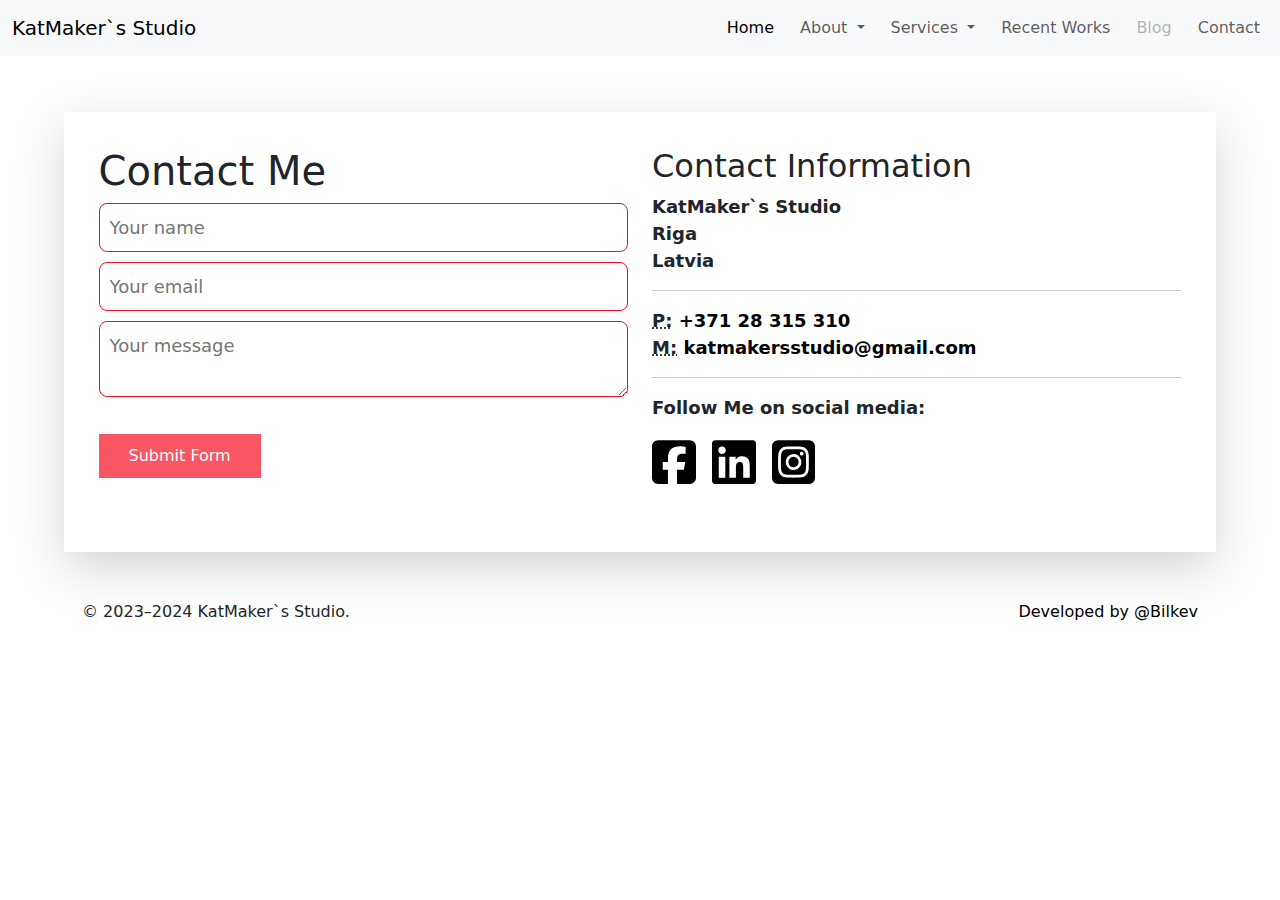
==== contact.html @ d9c0a56e "Add files via upload" ====
<!DOCTYPE html>
<html lang="en">

<head>
  <meta charset="UTF-8" />
  <meta name="viewport" content="width=device-width, initial-scale=1.0" />
  <title>KatMaker`s Studio| CONTACTS</title>
  <link href="https://cdn.jsdelivr.net/npm/bootstrap@5.3.3/dist/css/bootstrap.min.css" rel="stylesheet"
    integrity="sha384-QWTKZyjpPEjISv5WaRU9OFeRpok6YctnYmDr5pNlyT2bRjXh0JMhjY6hW+ALEwIH" crossorigin="anonymous" />
  <link rel="stylesheet" href="css/style.css" />
</head>

<body>
  <!-- NAVBAR START -->
  <nav class="navbar navbar-expand-lg bg-body-tertiary fixed-top">
    <div class="container-fluid">
      <a class="navbar-brand" href="#">KatMaker`s Studio</a>
      <button class="navbar-toggler" type="button" data-bs-toggle="collapse" data-bs-target="#navbarNav"
        aria-controls="navbarNav" aria-expanded="false" aria-label="Toggle navigation">
        <span class="navbar-toggler-icon"></span>
      </button>
      <div class="collapse navbar-collapse" id="navbarNav">
        <ul class="navbar-nav">
          <li class="nav-item">
            <a class="nav-link active" aria-current="page" href="index.html">Home</a>
          </li>
          <li class="nav-item dropdown">
            <a class="nav-link dropdown-toggle" href="#" id="navbarDropdown" role="button" data-bs-toggle="dropdown"
              aria-expanded="false">
              About
            </a>
            <ul class="dropdown-menu" aria-labelledby="navbarDropdown">
              <li><a class="dropdown-item" href="about.html">Why Me</a></li>
              <li><a class="dropdown-item" href="about.html#portfolio">KatMaker's Story</a></li>
            </ul>
          </li>

          <li class="nav-item dropdown">
            <a class="nav-link dropdown-toggle" href="#" id="navbarDropdown" role="button" data-bs-toggle="dropdown"
              aria-expanded="false">
              Services
            </a>
            <ul class="dropdown-menu" aria-labelledby="navbarDropdown">
              <li><a class="dropdown-item" href="services.html">Private Services</a></li>
              <li><a class="dropdown-item" href="services.html#services-businesses">Business Services
                  <hr>
                </a></li>
              <li><a class="dropdown-item" href="price_list.html">Pricing</a></li>
            </ul>
          </li>
          <li class="nav-item">
            <a class="nav-link" href="works.html">Recent Works</a>
          </li>
          <li class="nav-item">
            <a class="nav-link disabled" aria-disabled="true">Blog</a>
          </li>
          <li class="nav-item">
            <a class="nav-link" href="contact.html">Contact</a>
          </li>
        </ul>
      </div>
    </div>
  </nav>
  <!-- NAVBAR END -->

  <!-- SOCIAL MEDIA TAB  START-->
  <!-- <nav class="social-nav">
      <a
        class="nav-link"
        href="https://www.facebook.com/KatMakersStudio"
        target="_blank"
        ><img src="images/square-facebook.svg" alt=""
      /></a>
      <a
        class="nav-link"
        href="https://www.instagram.com/katmakersstudio/"
        target="_blank"
        ><img src="images/square-instagram.svg" alt=""
      /></a>
      <a
        class="nav-link"
        href="https://www.linkedin.com/in/jekaterina-bilk%C4%93vi%C4%8Da-9090b6209/"
        target="_blank"
        ><img src="images/linkedin.svg" alt=""
      /></a>
      <a class="nav-link" href="https://wa.me/37128315310" target="_blank"
        ><img src="images/square-whatsapp.svg" alt=""
      /></a>
    </nav> -->
  <!-- SOCIAL MEDIA TAB  END-->

  <!--CONTACT SECTION START-->
  <!-- CONTACT SECTION -->
  <section id="contact" class="py-5">
    <div class="container-fluid bordered shadow-lg contact-div">
      <div class="row">
        <!-- Contact Form -->
        <div class="col-md-6">
          <h1>Contact Me</h1>


          <form action="https://api.web3forms.com/submit" method="POST">
            <input type="hidden" name="access_key" value="c8d06678-b522-46f2-81d1-7e2ab0b3b38e">
            <!-- Name Input with Placeholder -->
            <input type="text" name="name" required placeholder="Your name">
            <!-- Email Input with Placeholder -->
            <input type="email" name="email" required placeholder="Your email">
            <!-- Message Textarea with Placeholder -->
            <textarea name="message" required placeholder="Your message"></textarea>
            <div class="h-captcha" data-captcha="true"></div>
            <button type="submit" class="btn">Submit Form</button>
          </form>



        </div>
        <!-- Contact Information -->
        <div class="col-md-6">
          <h2>Contact Information</h2>
          <address>
            <strong>KatMaker`s Studio

            </strong><br>
            Riga<br>
            Latvia<br>
            <hr>
            <abbr title="PHONE">P:</abbr> <a href="tel:+37128315310">+371 28 315 310</a><br>
            <abbr title="EMAIL">M:</abbr> <a href="mailto:katmakersstudio@gmail.com">katmakersstudio@gmail.com</a>
            <hr>

          </address>
          <p>Follow Me on social media:</p>
          <ul class="list-unstyled d-flex">
            <li><a href="https://www.facebook.com/KatMakersStudio"" class=" me-3 social-link" target="_blank"><img
                  src="images/square-facebook.svg" alt="Facebook" height="50"></a></li>
            <li><a href="https://www.linkedin.com/in/jekaterina-bilk%C4%93vi%C4%8Da-9090b6209/" class="me-3 social-link"
                target="_blank"><img src="images/linkedin.svg" alt="LinkedIn" height="50"></a></li>
            <li><a href="https://www.instagram.com/katmakersstudio/" class="me-3 social-link" target="_blank"><img
                  src="images/square-instagram.svg" alt="Instagram" height="50"></a></li>
          </ul>
        </div>
      </div>
    </div>
  </section>

  <!--CONTACT SECTION END-->

  <!-- EMAIL SECTION START -->
  <!-- <div class="email-img">
      <img src="images/at-solid.svg" alt="" />
    </div> -->
  <!-- EMAIL SECTION END -->

  <!-- FOOTER START -->
  <footer class="container">
    <p class="float-end"><a href="#">Developed by @Bilkev</a></p>
    <p>
      © 2023–2024 KatMaker`s Studio.
      <!--<a href="#">Privacy</a>  <a href="#">Terms</a>-->
    </p>
  </footer>
  <!-- FOOTER END -->

  <!-- BOOTSTRAPS JAVASCRIPT LINK-->
  <script src="https://cdn.jsdelivr.net/npm/bootstrap@5.3.3/dist/js/bootstrap.bundle.min.js"
    integrity="sha384-YvpcrYf0tY3lHB60NNkmXc5s9fDVZLESaAA55NDzOxhy9GkcIdslK1eN7N6jIeHz"
    crossorigin="anonymous"></script>
</body>

</html>
---- css/style.css ----
/* GENERAL */
:root {
    --primary-color: #f60f20;
    --secondary-color: #1b206e;
  }

  *, body {
    padding: 0;
    margin: 0;
  }

  /* BUTTON */
  .btn {
    cursor: pointer;
    display: inline-block;
    background: var(--primary-color);   
    color: #fff;
    text-decoration: none;
    padding: 10px 30px;
    margin: 20px 0;
    border: 0;
    border-radius: 0%;
    opacity: 0.7;
    transition: opacity 0.5s, transform 0.5s, box-shadow 0.5s !important;
    z-index: 5 !important; 
  }

  .btn-outline {
    background: transparent;
    border: 2px solid var(--primary-color);
    color: #dc3545;/* Black text color */
  }
  
  .btn:hover {
    color: var(--primary-color);
    opacity: 1;
    transform: scale(1.05); 
    box-shadow: 5px 10px 20px rgba(222, 95, 95, 0.3);
    border: 1px solid #f60f20;
  }

/* NAVIGATION */
.navbar-nav {
    justify-content: flex-end;
    width: 100%;
  }
  .navbar-nav .nav-item {
    margin-left: 10px;
    position: relative;
    color: #000000 !important;
}

.navbar-nav .nav-item .nav-link:hover {
    color: var(--primary-color);
    transition: color 0.5s, transform 0.3s;
    transform: scale(1.2);
}

/* SOCIAL TAB */
.social-nav {
    position: fixed; 
    top: 50%; 
    transform: translateY(-50%); 
    display: flex; 
    flex-direction: column; 
    z-index: 999;
  }
  
  .social-nav .nav-link {
    
    width: 25px;
    height: 25px;
    margin: 10px;
  }
  
  .social-nav .nav-link img {
    width: 100%; 
    height: 100%; 
    object-fit: contain; 
  }
  
  .social-nav .nav-link:hover {
    background-color: #f0f0f0; 
    transform: scale(1.2);
    box-shadow: 5px 10px 20px rgba(222, 95, 95, 0.3);
  }

  /* EMAIL NAV */
  .email-img {
    position: fixed;
    left: 0;
    bottom: 50px;
    width: 25px; /* Adjust width as needed */
    height: 25px; /* Adjust height as needed */
    margin: 10px;
}

.email-img:hover {
    transform: scale(1.3);
    box-shadow: 5px 10px 20px rgba(222, 95, 95, 0.3); /* Add shadow on hover */
}
  
  /* FOOTER */
footer li, a{
   color: #000000;
   text-decoration: none;
}

/* FIRST PAGE STYLES */
#hero {
  padding: 5%;
}

/* ABOUT STYLES */
#feature {
  padding: 5%;
}


#featured-3 {
  padding: 60px 0;
}

.feature {
  /* text-align: left; */
  padding: 20px;
}

.feature-icon {
  width: 80px;
  height: 80px;
  background-color: transparent !important;
  /* Set the background color for the feature icons */
  border: 1px solid #dc3545;
  border-radius: 50%;
  color: #fff;
}

.p-count {
  font-size: large;
  font-weight: 700;
}

#portfolio  {
  padding: 5%;
}

#portfolio div {
  margin: 2% 0 2% 0;
}

#statistics {
  padding: 5%;
}

#statistics div {
  margin: 2% 0 2% 0;
}

#statistics .col-md-4 img {
  width: 80px;
  padding: 20px;
  height: 80px;
  border: 1px solid #dc3545;
  border-radius: 50%;
  color: #fff;
  object-fit: contain; /* Ensure the image fits within the container */
}


#press {
  /* background-color: #dc3545; */
  padding: 3%;
  display: flex;
  justify-content: space-around;
  flex-shrink: 3;
}

#press {
  /* background-color: #dc3545; */
  padding: 3%;
  display: flex;
  flex-direction: row;
  justify-content: space-around;
  flex-shrink: 2;
}

#press img {
  max-width: 100px;
  max-height: 100px;
}

/* Services styles */
#services-personal {
 padding: 5%;
}

#services-personal .feature-card {
  margin-right: 10px;
  border: 1px solid #dc3545;
  max-width: 300px;
  padding: 15px; /* Add padding */
  transition: transform 0.3s, box-shadow 0.3s, opacity 0.3s; /* Add transition effect */
}

#services-personal .feature-card:hover {
  transform: scale(0.95); /* Add hover effect */
  box-shadow: 0 4px 8px rgba(0, 0, 0, 0.1); /* Add shadow on hover */
  opacity: 1; /* Increase opacity on hover */
}

#services-personal .p-2 {
  width: 80px;
  height: 80px;
  color: #fff;
  object-fit: contain; /* Ensure the image fits within the container */
}

#services-personal .feature-icon-small {
  border: 1px solid #dc3545;
  width: 80px;
  height: 80px;
  padding: 20px; /* Adjust padding to fit the icon properly */
  color: #fff;
  object-fit: contain; /* Ensure the image fits within the container */
  box-shadow: 0 0 20px rgba(0, 0, 0, 0.3); /* Add blurry shadow with opacity */
  opacity: 0.8; /* Set opacity */
}

 .icon-link {
  text-decoration: underline;
}

.setvissu-conteineris {
  padding: 3%;
  margin-bottom: 2%;
}

/*businesses styles */
#services-businesses {
  padding: 5%;
 }
 
 #services-businesses .feature-card {
   margin-right: 10px;
   border: 1px solid #dc3545;
   max-width: 300px;
   padding: 15px; /* Add padding */
   transition: transform 0.3s, box-shadow 0.3s, opacity 0.3s; /* Add transition effect */
 }
 
 #services-businesses .feature-card:hover {
   transform: scale(0.95); /* Add hover effect */
   box-shadow: 0 4px 8px rgba(0, 0, 0, 0.1); /* Add shadow on hover */
   opacity: 1; /* Increase opacity on hover */
 }
 
 #services-businesses .p-2 {
   width: 80px;
   height: 80px;
   color: #fff;
   object-fit: contain; /* Ensure the image fits within the container */
 }
 
 #services-businesses .feature-icon-small {
   border: 1px solid #dc3545;
   width: 80px;
   height: 80px;
   padding: 20px; /* Adjust padding to fit the icon properly */
   color: #fff;
   object-fit: contain; /* Ensure the image fits within the container */
   box-shadow: 0 0 20px rgba(0, 0, 0, 0.3); /* Add blurry shadow with opacity */
   opacity: 0.8; /* Set opacity */
 }

 /* PRICE LIST STYLES */

 #price-tables {
  padding: 5%;
 }

 #price-tables h1 {
  padding-top: 20px;
 }

 /* Targeting the custom card */
.custom-card {
  border-color: #dc3545 !important; /* Change border color */
}

/* Targeting the card header text and background color */
.custom-card .card-header {
  background-color: #dc3545 !important; /* Change background color */
  color: #fff; /* Change text color */
}

#pricing-table-private {
  padding: 5%;
}

#pricing-table-private h2 {
  padding: 30px 0;
}

/* Works styles */

/* Gallery styles */

#work {
  padding: 5%;
}

.gallery {
  padding: 3%;
  display: flex;
  flex-wrap: wrap;
  /* Your gallery styles */
}

.gallery img {
  width: 200px;
  height: 200px;
  margin: 10px;
  /* Your image styles */
}

/* Lightbox styles */
.lightbox {
  position: fixed;
  top: 0;
  left: 0;
  width: 100%;
  height: 100%;
  background-color: rgba(0, 0, 0, 0.7);
  display: none;
  justify-content: center;
  align-items: center;
  /* Your lightbox styles */
}

.lightbox img {
  max-width: 80%;
  max-height: 80%;
  /* Your lightbox image styles */
}

/* Lightbox arrow button styles */
.arrow-btn {
  position: absolute;
  top: 50%;
  transform: translateY(-50%);
  width: 50px;
  height: 50px;
  background-color: rgba(255, 255, 255, 0.5);
  color: #000;
  font-size: 24px;
  line-height: 50px;
  text-align: center;
  cursor: pointer;
  z-index: 9999; /* Ensure the buttons appear on top of other elements */
}

.prev-btn {
  left: 10px; /* Adjust the distance from the left side */
}

.next-btn {
  right: 10px; /* Adjust the distance from the right side */
}

/* Hover effect for buttons */
.arrow-btn:hover {
  background-color: rgba(255, 255, 255, 0.7); /* Lighten the background color on hover */
}


/* CONTACT STYLES */

#contact {
  margin-top: 5%;
  padding: 5%;
  font-size: large;
  font-weight: 600;
  
}

.contact-div {
  padding: 3%;
}

/* styles.css */

/* Add custom CSS for contact form styling */
form {
  margin-bottom: 20px; /* Add space between form elements */
}

input[type="text"],
input[type="email"],
textarea {
  border: 1.5px solid var(--primary-color); /* Set border color */
  border-radius: 8px; /* Apply border radius */
  padding: 10px; /* Add padding to input fields */
  margin-bottom: 10px; /* Add space between input fields */
  width: 100%; /* Set input fields width */
}

textarea {
  resize: vertical; /* Allow vertical resizing of textarea */
}


/* Custom CSS for social media icons */


 /* MEDIA QUERY */
@media (max-width: 992px) {
    .navbar-nav {
      justify-content: center;
      text-align: center;
      font-size: 1.5rem;
    }

   
  #press img {
      max-width: 70px;
      max-height: 70px;
  }
}

@media (max-width: 768px) {
  #press img {
    max-width: 50px;
    max-height: 50px;
}
}

@media (max-width: 500px) {
  #press img {
    max-width: 40px;
    max-height: 40px;
}
} 

@media (max-width: 492px) {
  #services-personal .row-cols-sm-2 .col {
    justify-content: center;
    text-align: center;
    margin-left: 20px;
  }
}
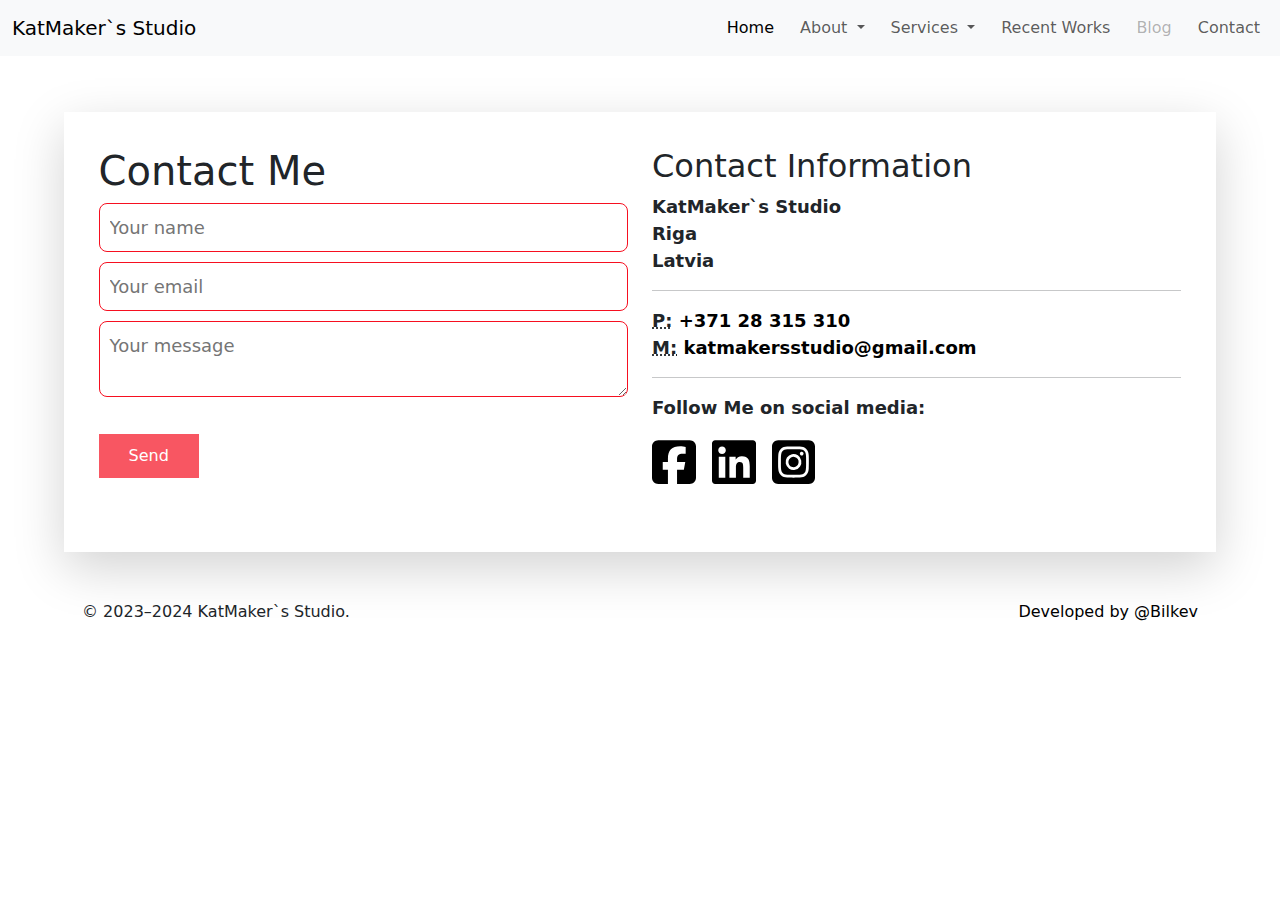
==== commit f232e5d2: "Add files via upload" ====
--- a/contact.html
+++ b/contact.html
@@ -108,7 +108,7 @@
             <!-- Message Textarea with Placeholder -->
             <textarea name="message" required placeholder="Your message"></textarea>
             <div class="h-captcha" data-captcha="true"></div>
-            <button type="submit" class="btn">Submit Form</button>
+            <button type="submit" class="btn">Send</button>
           </form>
 
 
